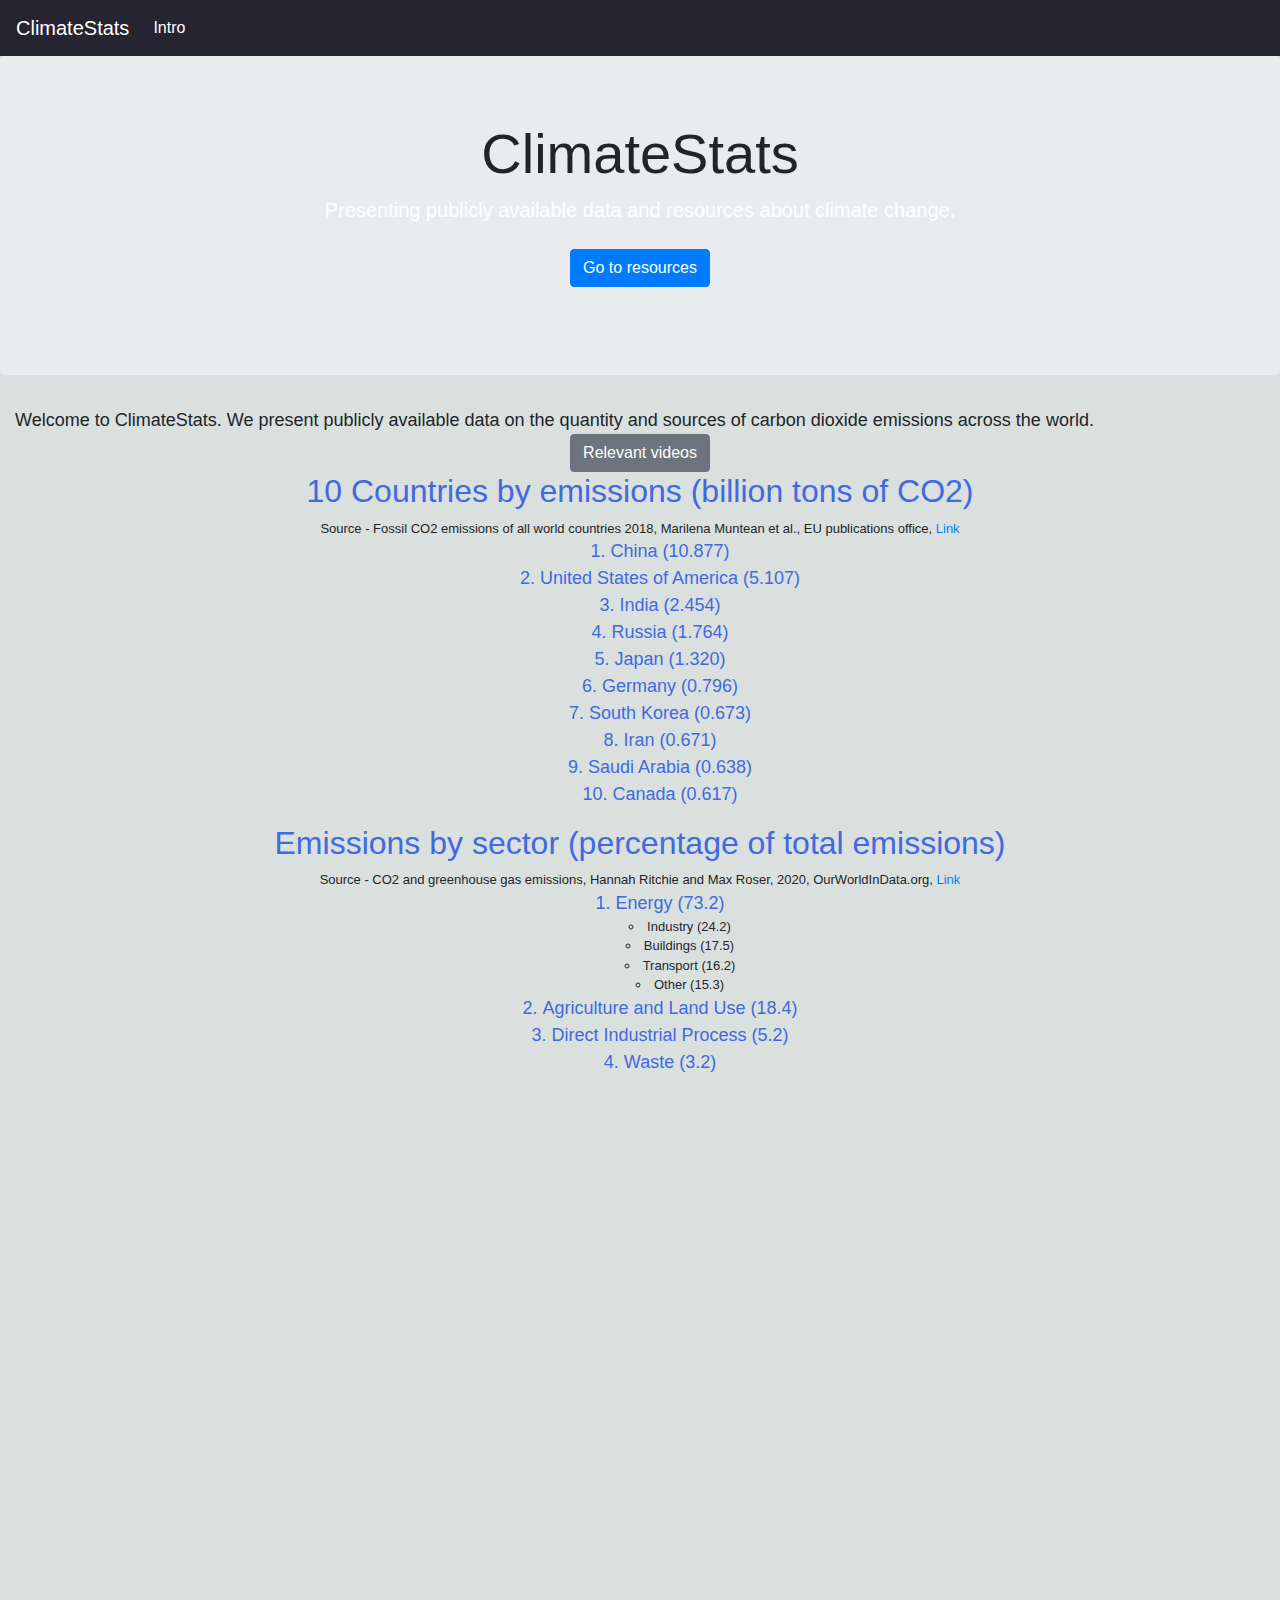
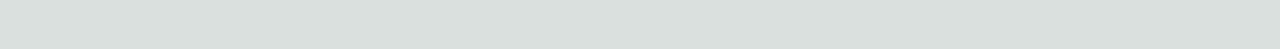
==== ClimateStats.html @ d96f75cc "Added jumbotron and changed fonts/colours" ====
<!DOCTYPE html>
<head>
    <title>ClimateStats</title>
    <meta name="viewport" content="width=device-width, initial-scale=1.0">
    <link rel="stylesheet" href="https://stackpath.bootstrapcdn.com/bootstrap/4.3.1/css/bootstrap.min.css" integrity="sha384-ggOyR0iXCbMQv3Xipma34MD+dH/1fQ784/j6cY/iJTQUOhcWr7x9JvoRxT2MZw1T" crossorigin="anonymous">
    <link rel="stylesheet" href="CSstyle.css">
</head>
<body>
    <!--Navbar implemented with help from Bootstrap documentation: https://getbootstrap.com/docs/4.0/components/navbar/-->
    <nav class="navbar navbar-expand-sm navbar-dark bg-custom">
        <a class="navbar-brand" href="#">ClimateStats</a>
        <button class="navbar-toggler" type="button" data-toggle="collapse" data-target="#navbarSupportedContent" aria-controls="navbarSupportedContent" aria-expanded="false" aria-label="Toggle navigation">
            <span class="navbar-toggler-icon"></span>
        </button>

        <div class="collapse navbar-collapse" id="navbarSupportedContent">
            <ul class="navbar-nav mr-auto">
                <li class="nav-item active">
                    <a class="nav-link" href="#">Intro <span class="sr-only">(current)</span></a>
                </li>
            </ul>
        </div>
    </nav>

    <!--https://pixabay.com/photos/iceberg-ice-greenland-frozen-cold-4498548/-->
    <section class="jumbotron text-center">
        <div class="container">
            <h1 class="display-4">ClimateStats</h1>
            <p class="lead text-white">Presenting publicly available data and resources about climate change.</p>
            <p>
                <a href="#" class="btn btn-primary my-2">Go to resources</a>
            </p>
        </div>
    </section>

    <div class="container-fluid">
        <p1>Welcome to ClimateStats. We present publicly available data on the quantity and sources of carbon dioxide emissions across the world.</p1>

        <div class="dropdown dropdown-customised">
            <button class="btn btn-secondary btn-toggle" type="button" id="videosDropdown" data-toggle="dropdown" aria-haspopup="true" aria-expanded="false">
                Relevant videos
            </button>
            <div class="dropdown-menu" aria-labelledby="videosDropdown">
                <a class="dropdown-item" href="#naturalGasVideo">Natural gas</a>
                <a class="dropdown-item" href="#">Oil</a>
                <a class="dropdown-item" href="#">Coal</a>
            </div>
        </div>

        <h2>10 Countries by emissions (billion tons of CO2)</h2>
        <div id="credit">
            <p2>Source - Fossil CO2 emissions of all world countries 2018, Marilena Muntean et al., EU publications office, </p2>
            <a href="https://publications.jrc.ec.europa.eu/repository/handle/JRC113738">Link</a>
        </div>
        <div id="listA">
            <ol>
                <li>China (10.877)</li>
                <li>United States of America (5.107)</li>
                <li>India (2.454)</li>
                <li>Russia (1.764)</li>
                <li>Japan (1.320)</li>
                <li>Germany (0.796)</li>
                <li>South Korea (0.673)</li>
                <li>Iran (0.671)</li>
                <li>Saudi Arabia (0.638)</li>
                <li>Canada (0.617)</li>
            </ol>
        </div>

        <h2>Emissions by sector (percentage of total emissions)</h2>
        <div id="credit">
            <p2>Source - CO2 and greenhouse gas emissions, Hannah Ritchie and Max Roser, 2020, OurWorldInData.org, </p2>
            <a href="https://ourworldindata.org/co2-and-other-greenhouse-gas-emissions">Link</a>
        </div>
        <div id="listA">
            <ol>
                <li>Energy (73.2)
                    <ul id="listB">
                        <li>Industry (24.2)</li>
                        <li>Buildings (17.5)</li>
                        <li>Transport (16.2)</li>
                        <li>Other (15.3)</li>
                    </ul>
                </li>
                <li>Agriculture and Land Use (18.4)</li>
                <li>Direct Industrial Process (5.2)</li>
                <li>Waste (3.2)</li>
            </ol>
        </div>
    </div>
    <div class="videoSet">
        <iframe id="naturalGasVideo" width="800" height="550" src="https://www.youtube.com/embed/-njmj0diWu8" title="YouTube video player" frameborder="0" allow="accelerometer; autoplay; clipboard-write; encrypted-media; gyroscope; picture-in-picture" allowfullscreen></iframe>
    </div>
    <!--Bootstrap javascript-->
    <script src="https://code.jquery.com/jquery-3.3.1.slim.min.js" integrity="sha384-q8i/X+965DzO0rT7abK41JStQIAqVgRVzpbzo5smXKp4YfRvH+8abtTE1Pi6jizo" crossorigin="anonymous"></script>
    <script src="https://cdnjs.cloudflare.com/ajax/libs/popper.js/1.14.7/umd/popper.min.js" integrity="sha384-UO2eT0CpHqdSJQ6hJty5KVphtPhzWj9WO1clHTMGa3JDZwrnQq4sF86dIHNDz0W1" crossorigin="anonymous"></script>
    <script src="https://stackpath.bootstrapcdn.com/bootstrap/4.3.1/js/bootstrap.min.js" integrity="sha384-JjSmVgyd0p3pXB1rRibZUAYoIIy6OrQ6VrjIEaFf/nJGzIxFDsf4x0xIM+B07jRM" crossorigin="anonymous"></script>
</body>
---- CSstyle.css ----
body {
    background-color: rgb(218, 224, 222);
    font-family: 'Verdana', sans-serif;
}

p1 {
    font-size: 18px;
}

.bg-custom {
    background-color: rgb(38, 36, 48);
    color: white;
}

.dropdown-customised {
    text-align: center;
}

.videoSet {
    text-align: center;
}

.jumbotron {
    background-image: url("https://cdn.pixabay.com/photo/2019/09/23/13/11/iceberg-4498548_960_720.jpg");
    background-size: cover;
    height: 100%;
}

#listA {
    color: royalblue;
    font-size: large;
    text-align: center;
    list-style-position: inside;
}

#listB {
    color:rgb(38, 36, 48);
    font-size: small;
    text-align: center;
    list-style-position: inside;
}

h2 {
    color: royalblue;
    text-align: center;
}

#credit {
    font-size: 13px;
    text-align: center;
}
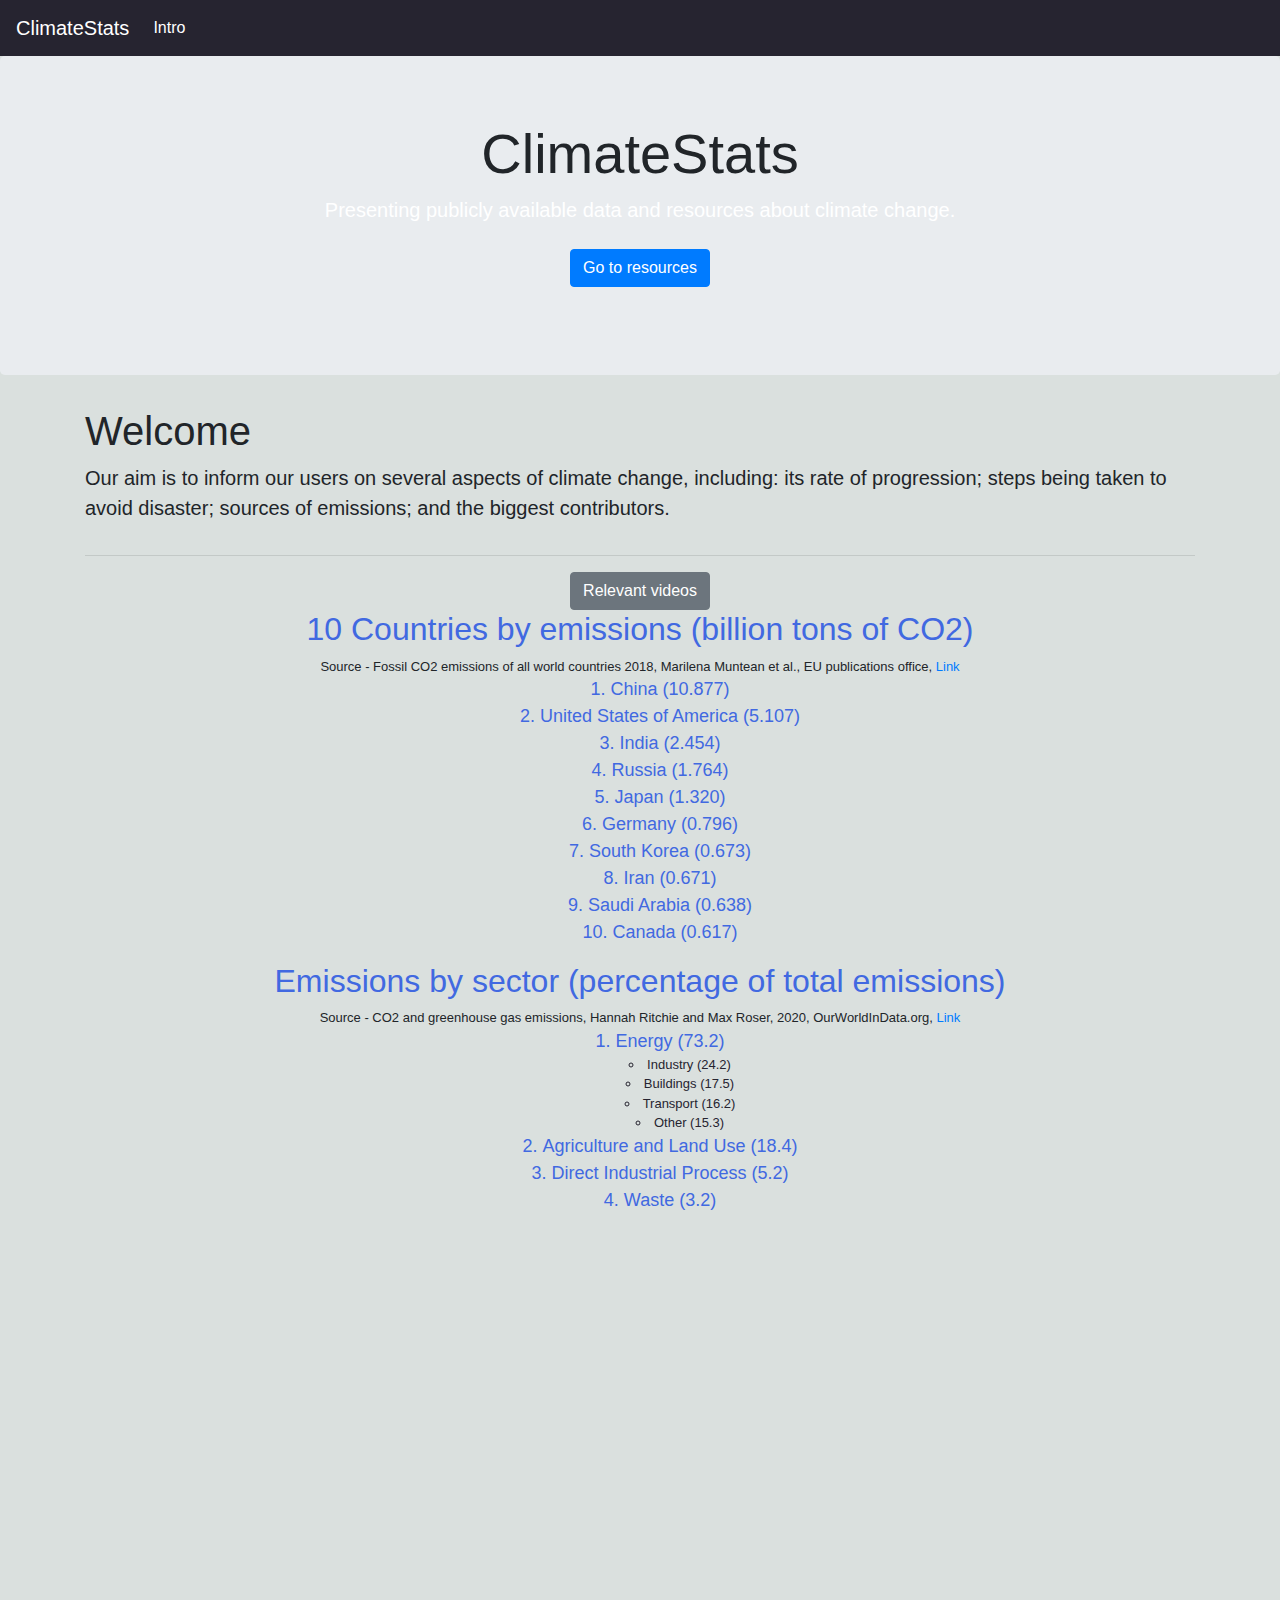
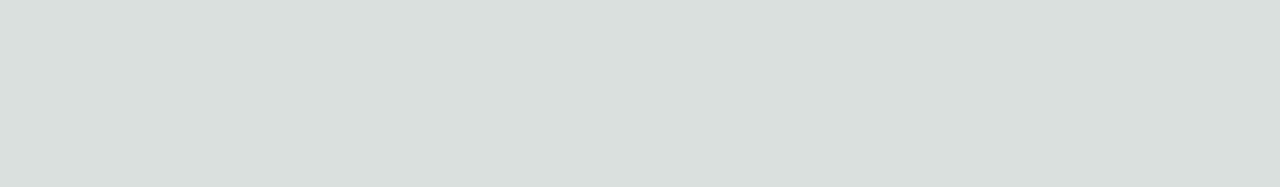
==== commit f7baeb0a: "Added welcome featurette for better organisation" ====
--- a/ClimateStats.html
+++ b/ClimateStats.html
@@ -16,7 +16,7 @@
         <div class="collapse navbar-collapse" id="navbarSupportedContent">
             <ul class="navbar-nav mr-auto">
                 <li class="nav-item active">
-                    <a class="nav-link" href="#">Intro <span class="sr-only">(current)</span></a>
+                    <a class="nav-link" href="#intro">Intro <span class="sr-only">(current)</span></a>
                 </li>
             </ul>
         </div>
@@ -33,8 +33,17 @@
         </div>
     </section>
 
-    <div class="container-fluid">
-        <p1>Welcome to ClimateStats. We present publicly available data on the quantity and sources of carbon dioxide emissions across the world.</p1>
+    <div class="container">
+        <div class="row featurette" id="intro">
+            <div class="col-lg">
+                <h1 class="featurette-heading">Welcome</h1>
+                <p class="lead">Our aim is to inform our users on several aspects of climate change, including:
+                    its rate of progression; steps being taken to avoid disaster; sources of emissions; and the biggest
+                    contributors.
+                </p>
+            </div>
+        </div>
+        <hr class="featurette-divider">
 
         <div class="dropdown dropdown-customised">
             <button class="btn btn-secondary btn-toggle" type="button" id="videosDropdown" data-toggle="dropdown" aria-haspopup="true" aria-expanded="false">
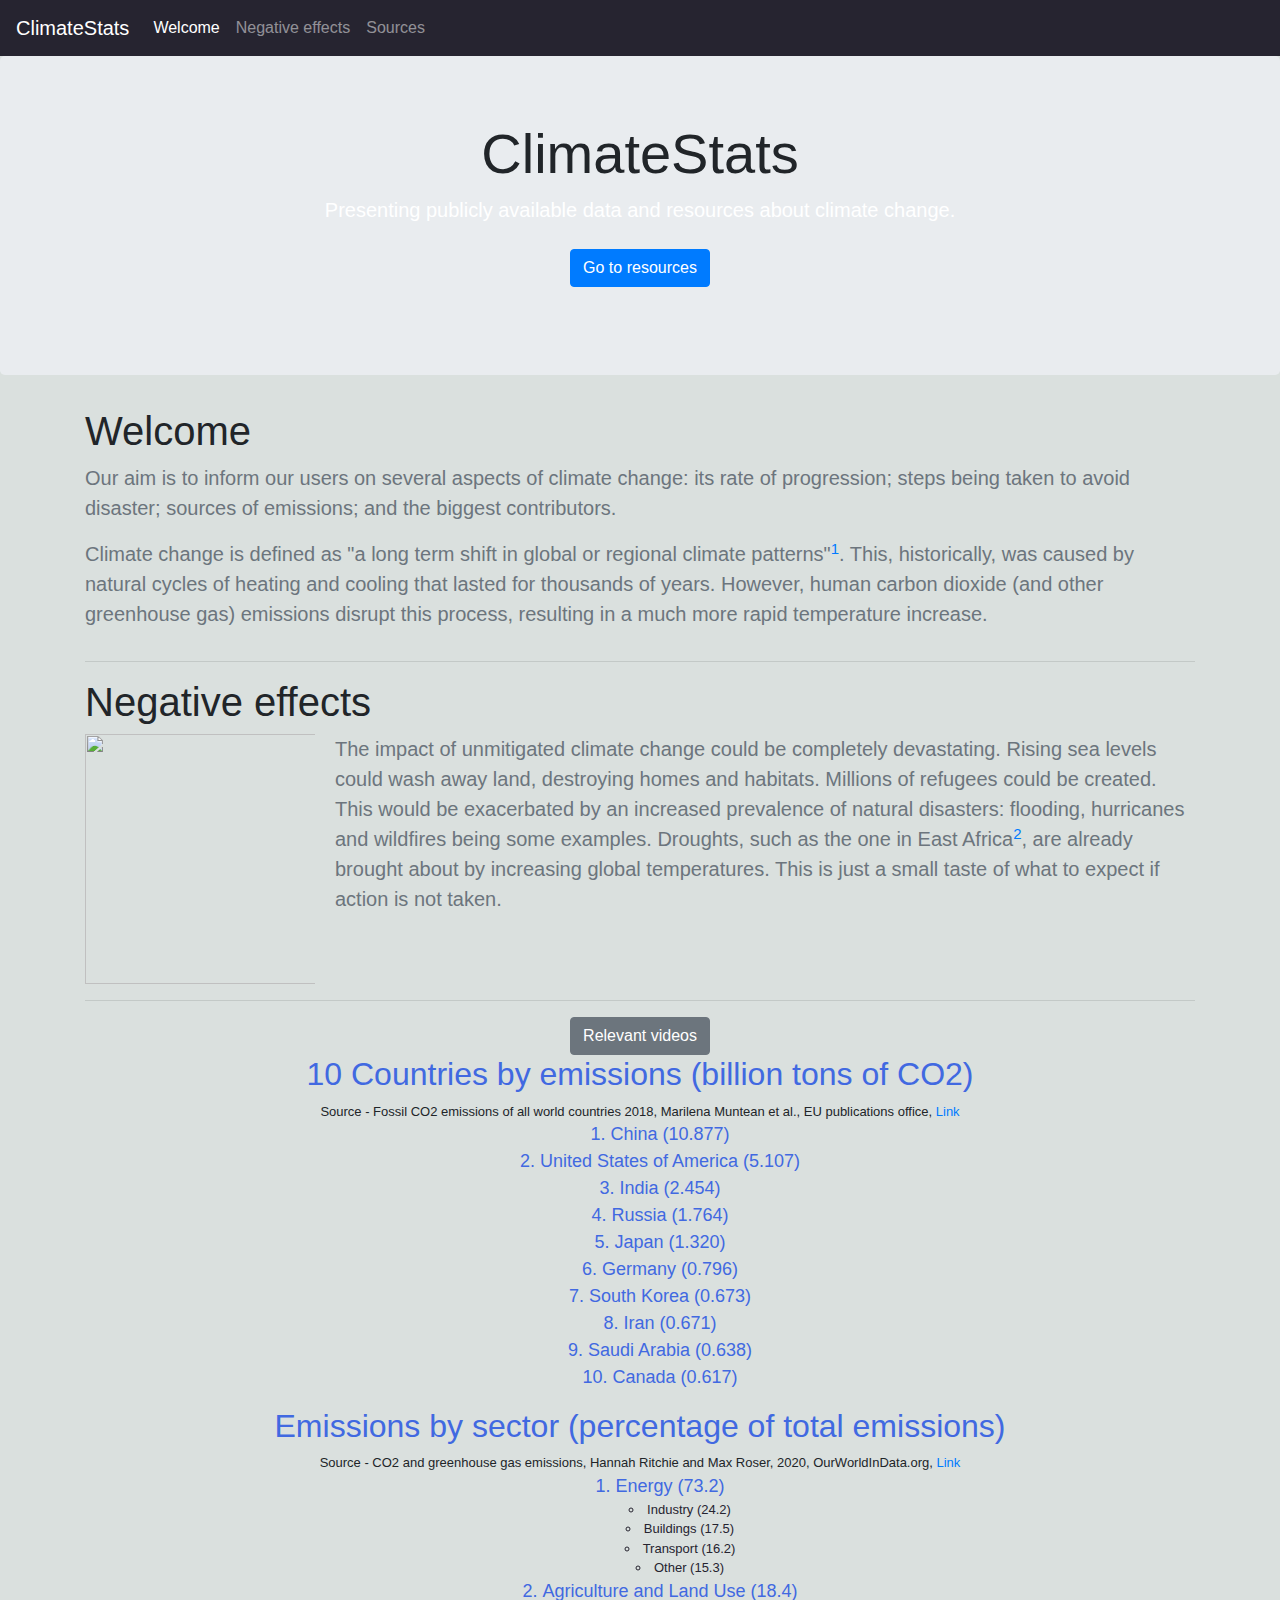
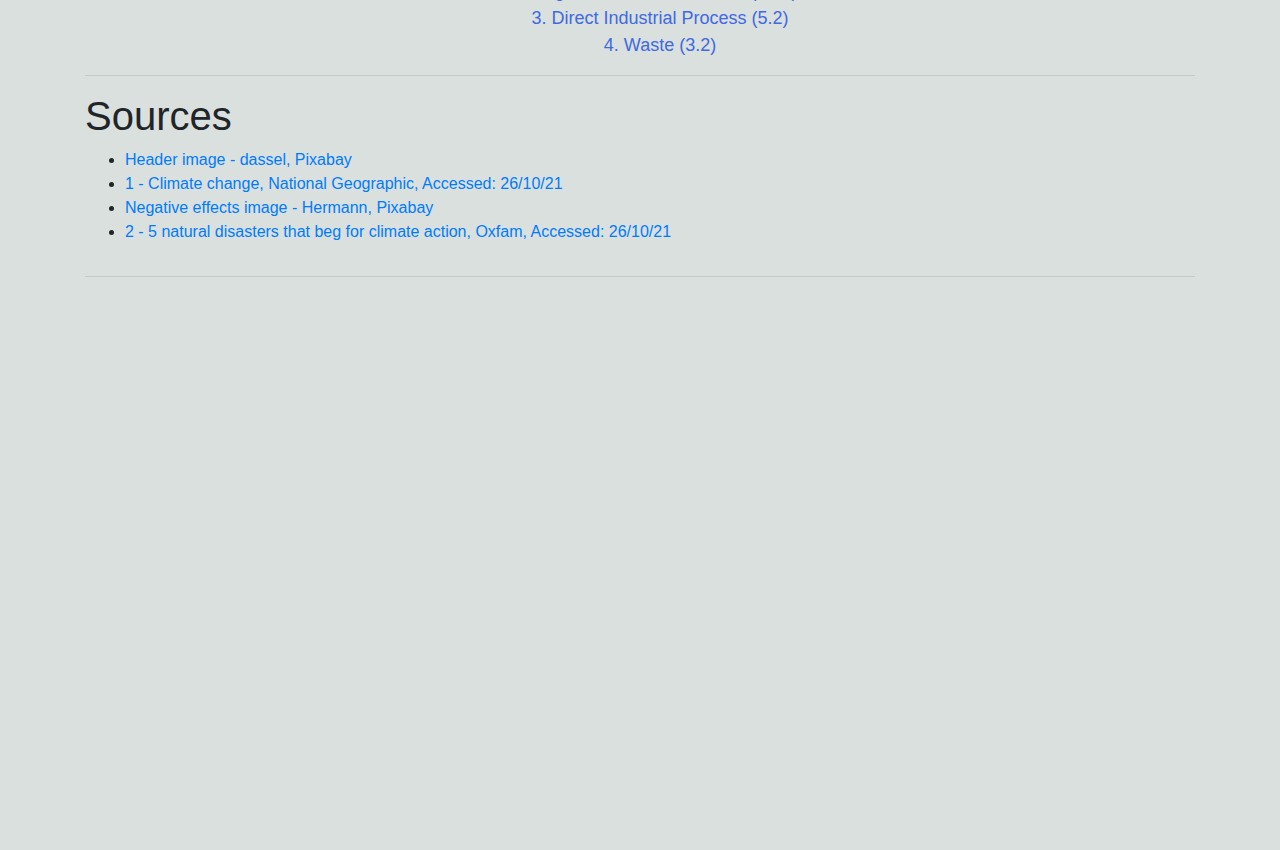
==== commit 724609b4: "Added information and sources section." ====
--- a/ClimateStats.html
+++ b/ClimateStats.html
@@ -16,7 +16,13 @@
         <div class="collapse navbar-collapse" id="navbarSupportedContent">
             <ul class="navbar-nav mr-auto">
                 <li class="nav-item active">
-                    <a class="nav-link" href="#intro">Intro <span class="sr-only">(current)</span></a>
+                    <a class="nav-link" href="#intro">Welcome <span class="sr-only">(current)</span></a>
+                </li>
+                <li class="nav-item">
+                    <a class="nav-link" href="#negativeEffects">Negative effects</a>
+                </li>
+                <li class="nav-item">
+                    <a class="nav-link" href="#sources">Sources</a>
                 </li>
             </ul>
         </div>
@@ -37,9 +43,30 @@
         <div class="row featurette" id="intro">
             <div class="col-lg">
                 <h1 class="featurette-heading">Welcome</h1>
-                <p class="lead">Our aim is to inform our users on several aspects of climate change, including:
+                <p class="lead text-muted">Our aim is to inform our users on several aspects of climate change:
                     its rate of progression; steps being taken to avoid disaster; sources of emissions; and the biggest
                     contributors.
+                </p>
+                <p class="lead text-muted">Climate change is defined as "a long term shift in global or regional climate patterns"<sup><a href="#sources">1</a></sup>.
+                    This, historically, was caused by natural cycles of heating and cooling that lasted for thousands of years. However, human
+                    carbon dioxide (and other greenhouse gas) emissions disrupt this process, resulting in a much more rapid temperature
+                    increase.
+                </p>
+            </div>
+        </div>
+        <hr class="featurette-divider">
+
+        <!--https://pixabay.com/photos/flood-sign-downfall-water-flooding-392707/-->
+        <div class="row featurette" id="negativeEffects">
+            <div class="col-lg">
+                <h1 class="featurette-heading">Negative effects</h1>
+                <img src="https://cdn.pixabay.com/photo/2014/07/13/18/51/high-water-392707_960_720.jpg" class="imgWrap">
+                <p class="lead text-muted">The impact of unmitigated climate change could be completely devastating.
+                    Rising sea levels could wash away land, destroying homes and habitats. Millions of refugees could
+                    be created. This would be exacerbated by an increased prevalence of natural disasters: flooding,
+                    hurricanes and wildfires being some examples. Droughts, such as the one in East Africa<sup><a href="#sources">2</a></sup>,
+                    are already brought about by increasing global temperatures. This is just a small taste of what to expect
+                    if action is not taken.
                 </p>
             </div>
         </div>
@@ -96,6 +123,20 @@
                 <li>Waste (3.2)</li>
             </ol>
         </div>
+
+        <hr class="featurette-divider">
+        <div class="row featurette" id="sources">
+            <div class="col-lg">
+                <h1 class="featurette-heading">Sources</h1>
+                <ul>
+                    <li><a href="https://pixabay.com/photos/iceberg-ice-greenland-frozen-cold-4498548/">Header image - dassel, Pixabay</a></li>
+                    <li><a href="https://www.nationalgeographic.org/encyclopedia/climate-change/">1 - Climate change, National Geographic, Accessed: 26/10/21</a></li>
+                    <li><a href="https://pixabay.com/photos/flood-sign-downfall-water-flooding-392707/">Negative effects image - Hermann, Pixabay</a></li>
+                    <li><a href="https://www.oxfam.org/en/5-natural-disasters-beg-climate-action">2 - 5 natural disasters that beg for climate action, Oxfam, Accessed: 26/10/21</a></li>
+                </ul>
+            </div>
+        </div>
+        <hr class="featurette-divider">
     </div>
     <div class="videoSet">
         <iframe id="naturalGasVideo" width="800" height="550" src="https://www.youtube.com/embed/-njmj0diWu8" title="YouTube video player" frameborder="0" allow="accelerometer; autoplay; clipboard-write; encrypted-media; gyroscope; picture-in-picture" allowfullscreen></iframe>
--- a/CSstyle.css
+++ b/CSstyle.css
@@ -48,4 +48,11 @@
 #credit {
     font-size: 13px;
     text-align: center;
+}
+
+.imgWrap {
+    float: left;
+    height: 250px;
+    width: 250px;
+    padding-right: 20px;
 }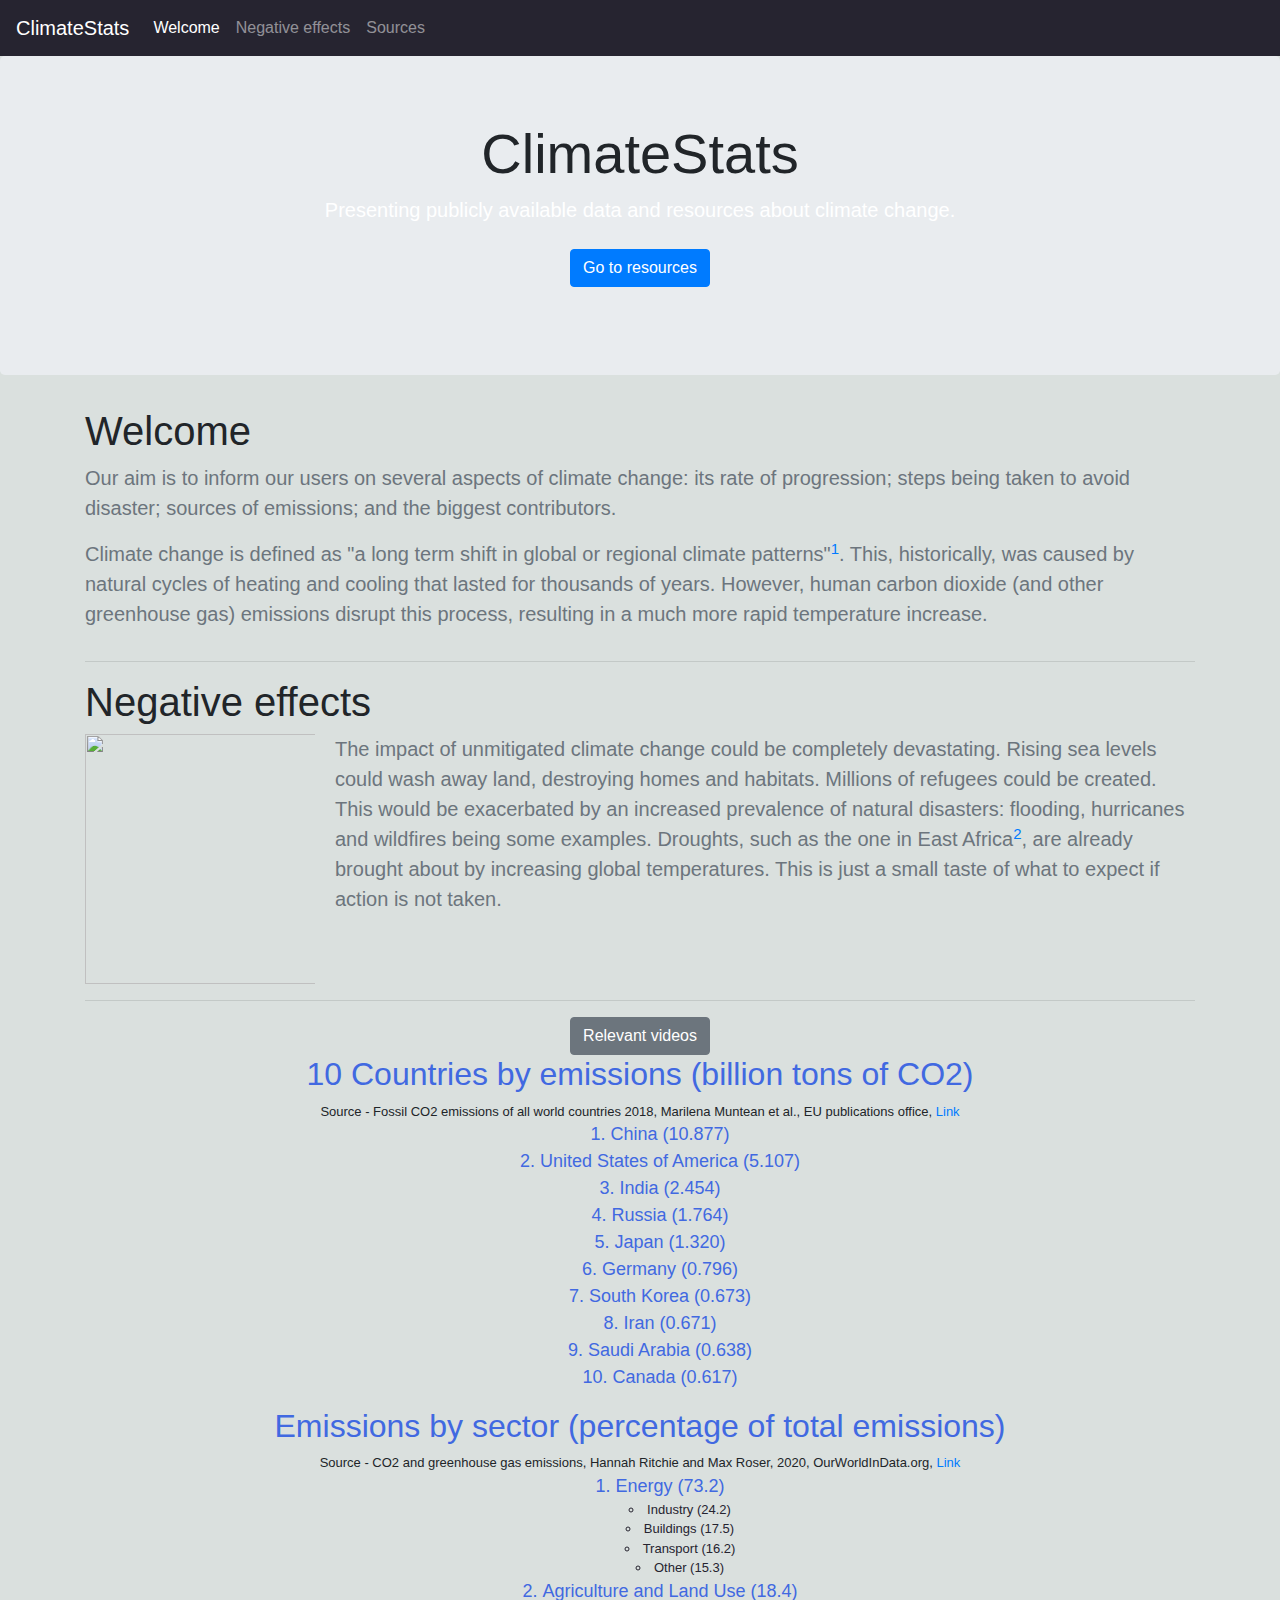
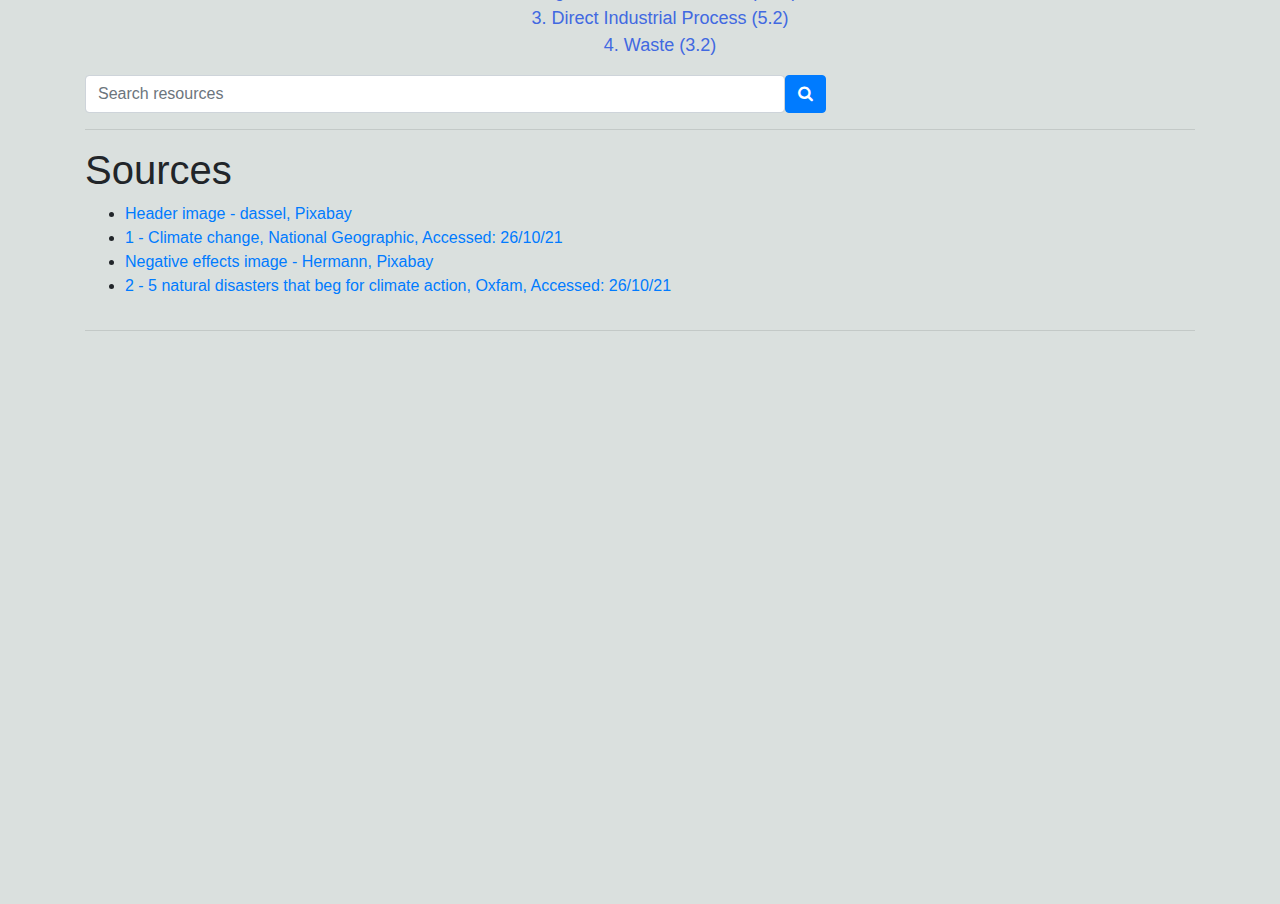
==== commit 08234220: "Adding search bar (no functionality yet)" ====
--- a/ClimateStats.html
+++ b/ClimateStats.html
@@ -2,7 +2,11 @@
 <head>
     <title>ClimateStats</title>
     <meta name="viewport" content="width=device-width, initial-scale=1.0">
+    <!--Icons-->
+    <link rel="stylesheet" href="https://cdnjs.cloudflare.com/ajax/libs/font-awesome/4.7.0/css/font-awesome.min.css">
+    <!--Bootstrap-->
     <link rel="stylesheet" href="https://stackpath.bootstrapcdn.com/bootstrap/4.3.1/css/bootstrap.min.css" integrity="sha384-ggOyR0iXCbMQv3Xipma34MD+dH/1fQ784/j6cY/iJTQUOhcWr7x9JvoRxT2MZw1T" crossorigin="anonymous">
+    <!--My CSS-->
     <link rel="stylesheet" href="CSstyle.css">
 </head>
 <body>
@@ -124,6 +128,15 @@
             </ol>
         </div>
 
+        <div class="input-group">
+            <div class="form-outline">
+                <input type="search" id="resourceSearch" class="form-control" placeholder="Search resources">
+            </div>
+            <button id="resourceSearchButton" type="button" class="btn btn-primary">
+                <i class="fa fa-search"></i>
+            </button>
+        </div>
+
         <hr class="featurette-divider">
         <div class="row featurette" id="sources">
             <div class="col-lg">
@@ -142,6 +155,7 @@
         <iframe id="naturalGasVideo" width="800" height="550" src="https://www.youtube.com/embed/-njmj0diWu8" title="YouTube video player" frameborder="0" allow="accelerometer; autoplay; clipboard-write; encrypted-media; gyroscope; picture-in-picture" allowfullscreen></iframe>
     </div>
     <!--Bootstrap javascript-->
+    <script src="searchResources.js"></script>
     <script src="https://code.jquery.com/jquery-3.3.1.slim.min.js" integrity="sha384-q8i/X+965DzO0rT7abK41JStQIAqVgRVzpbzo5smXKp4YfRvH+8abtTE1Pi6jizo" crossorigin="anonymous"></script>
     <script src="https://cdnjs.cloudflare.com/ajax/libs/popper.js/1.14.7/umd/popper.min.js" integrity="sha384-UO2eT0CpHqdSJQ6hJty5KVphtPhzWj9WO1clHTMGa3JDZwrnQq4sF86dIHNDz0W1" crossorigin="anonymous"></script>
     <script src="https://stackpath.bootstrapcdn.com/bootstrap/4.3.1/js/bootstrap.min.js" integrity="sha384-JjSmVgyd0p3pXB1rRibZUAYoIIy6OrQ6VrjIEaFf/nJGzIxFDsf4x0xIM+B07jRM" crossorigin="anonymous"></script>
--- a/CSstyle.css
+++ b/CSstyle.css
@@ -55,4 +55,8 @@
     height: 250px;
     width: 250px;
     padding-right: 20px;
+}
+
+.form-outline {
+    width: 700px;
 }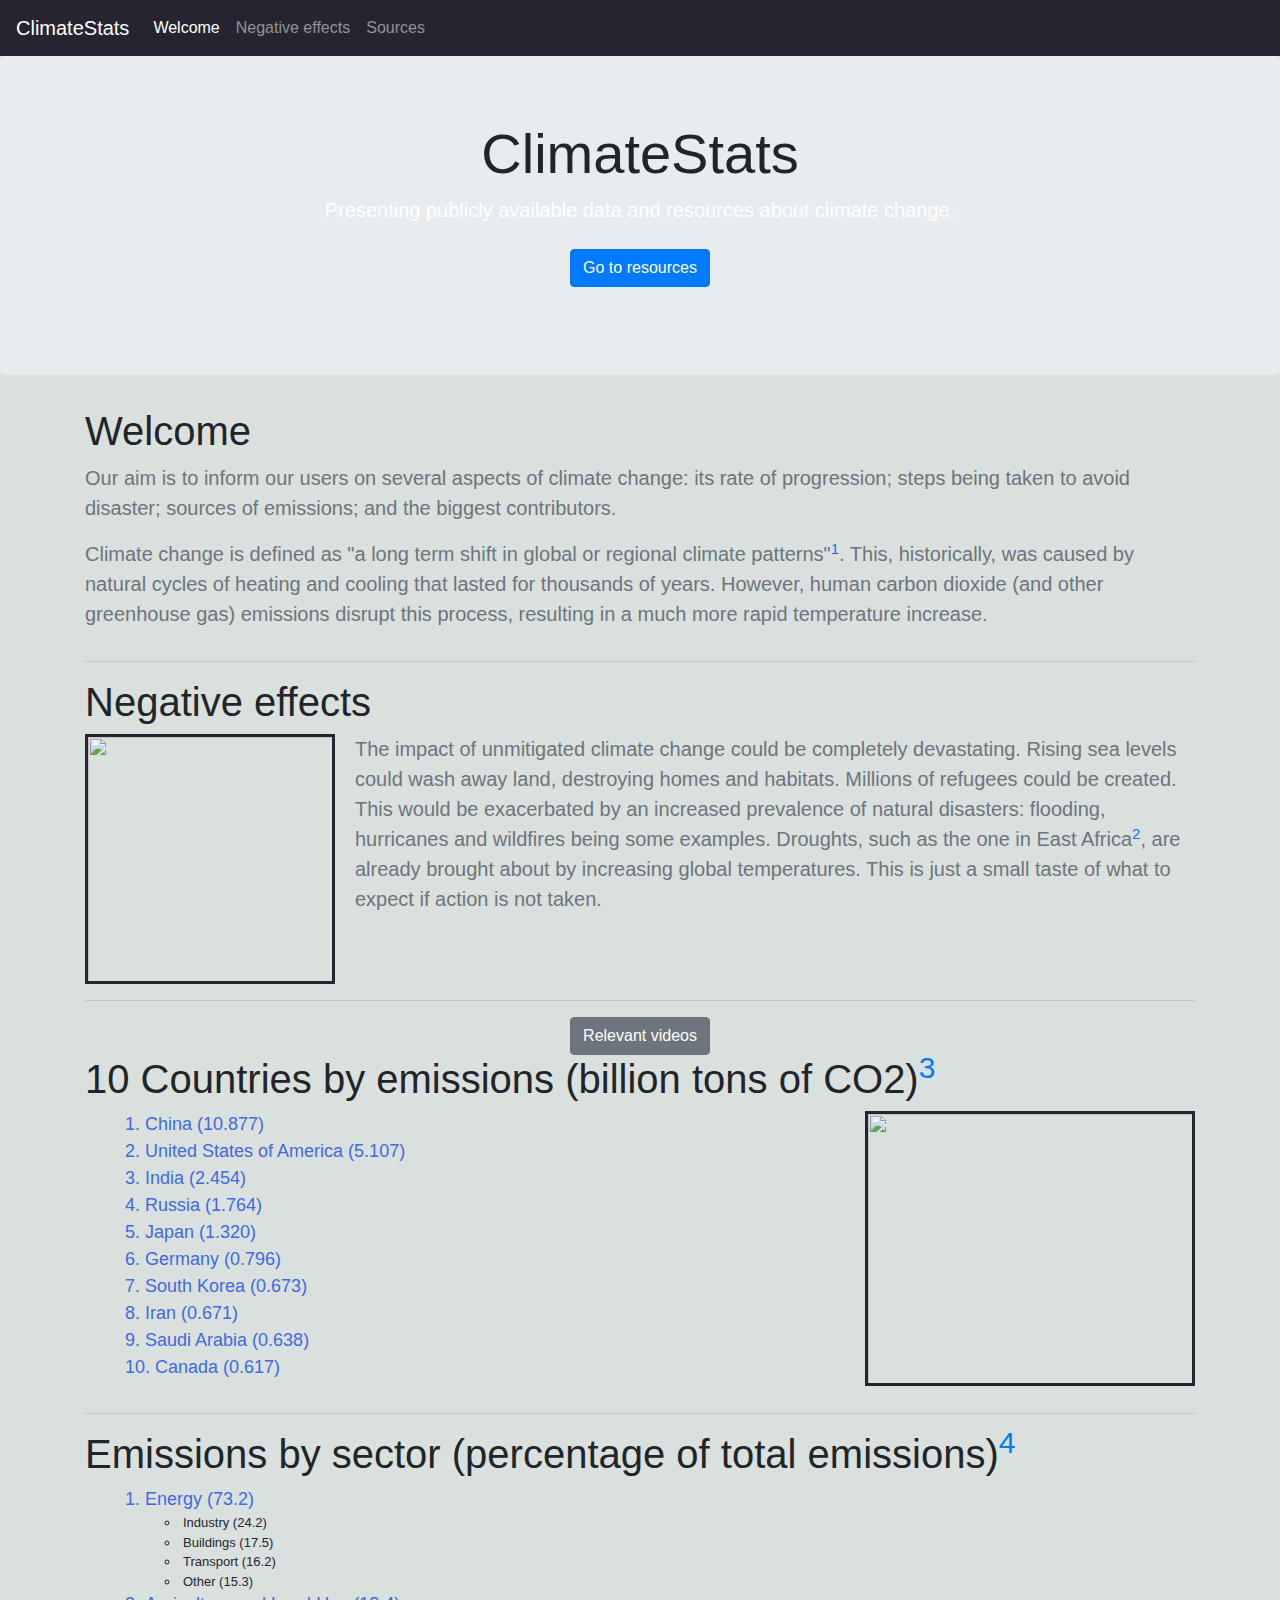
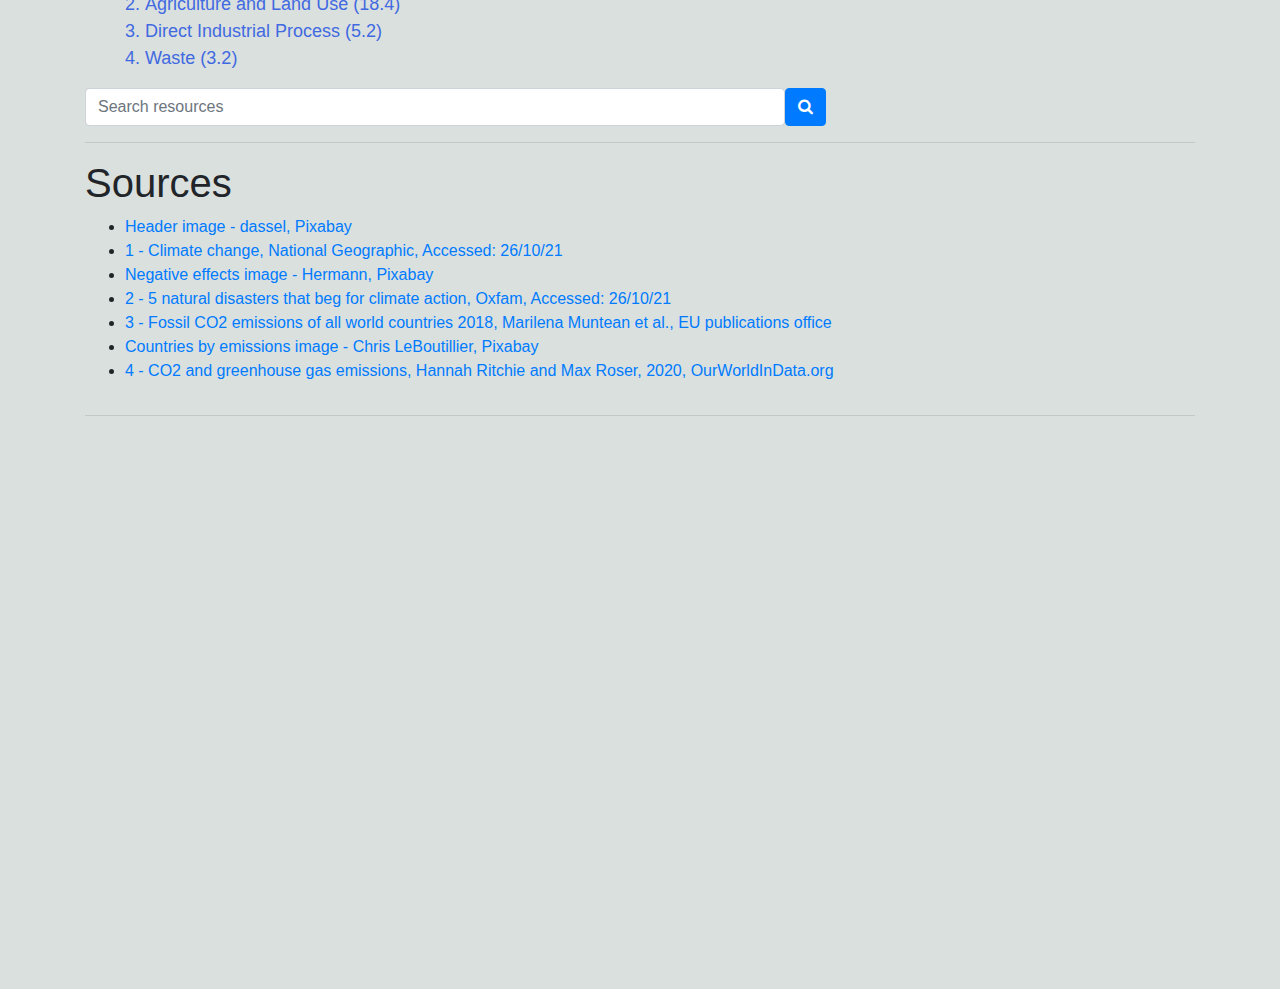
==== commit cbca317d: "Converted all sections to featurette." ====
--- a/ClimateStats.html
+++ b/ClimateStats.html
@@ -64,7 +64,7 @@
         <div class="row featurette" id="negativeEffects">
             <div class="col-lg">
                 <h1 class="featurette-heading">Negative effects</h1>
-                <img src="https://cdn.pixabay.com/photo/2014/07/13/18/51/high-water-392707_960_720.jpg" class="imgWrap">
+                <a href="#sources"><img src="https://cdn.pixabay.com/photo/2014/07/13/18/51/high-water-392707_960_720.jpg" class="imgWrap"></a>
                 <p class="lead text-muted">The impact of unmitigated climate change could be completely devastating.
                     Rising sea levels could wash away land, destroying homes and habitats. Millions of refugees could
                     be created. This would be exacerbated by an increased prevalence of natural disasters: flooding,
@@ -87,45 +87,47 @@
             </div>
         </div>
 
-        <h2>10 Countries by emissions (billion tons of CO2)</h2>
-        <div id="credit">
-            <p2>Source - Fossil CO2 emissions of all world countries 2018, Marilena Muntean et al., EU publications office, </p2>
-            <a href="https://publications.jrc.ec.europa.eu/repository/handle/JRC113738">Link</a>
+        <div class="row featurette">
+            <div class="col-lg">
+                <h1 class="featurette-heading">10 Countries by emissions (billion tons of CO2)<sup><a href="#sources">3</a></sup></h2>
+                <a href="#sources"><img src="https://cdn.pixabay.com/photo/2017/06/04/04/16/warming-2370285_960_720.jpg" class="imgWrapRight"></a>
+                <div id="listA">
+                    <ol>
+                        <li>China (10.877)</li>
+                        <li>United States of America (5.107)</li>
+                        <li>India (2.454)</li>
+                        <li>Russia (1.764)</li>
+                        <li>Japan (1.320)</li>
+                        <li>Germany (0.796)</li>
+                        <li>South Korea (0.673)</li>
+                        <li>Iran (0.671)</li>
+                        <li>Saudi Arabia (0.638)</li>
+                        <li>Canada (0.617)</li>
+                    </ol>
+                </div>
+            </div>
         </div>
-        <div id="listA">
-            <ol>
-                <li>China (10.877)</li>
-                <li>United States of America (5.107)</li>
-                <li>India (2.454)</li>
-                <li>Russia (1.764)</li>
-                <li>Japan (1.320)</li>
-                <li>Germany (0.796)</li>
-                <li>South Korea (0.673)</li>
-                <li>Iran (0.671)</li>
-                <li>Saudi Arabia (0.638)</li>
-                <li>Canada (0.617)</li>
-            </ol>
-        </div>
+        <hr class="featurette-divider">
 
-        <h2>Emissions by sector (percentage of total emissions)</h2>
-        <div id="credit">
-            <p2>Source - CO2 and greenhouse gas emissions, Hannah Ritchie and Max Roser, 2020, OurWorldInData.org, </p2>
-            <a href="https://ourworldindata.org/co2-and-other-greenhouse-gas-emissions">Link</a>
-        </div>
-        <div id="listA">
-            <ol>
-                <li>Energy (73.2)
-                    <ul id="listB">
-                        <li>Industry (24.2)</li>
-                        <li>Buildings (17.5)</li>
-                        <li>Transport (16.2)</li>
-                        <li>Other (15.3)</li>
-                    </ul>
-                </li>
-                <li>Agriculture and Land Use (18.4)</li>
-                <li>Direct Industrial Process (5.2)</li>
-                <li>Waste (3.2)</li>
-            </ol>
+        <div class="row featurette">
+            <div class="col-lg">
+                <h1 class="featurette-heading">Emissions by sector (percentage of total emissions)<sup><a href="#sources">4</a></sup></h2>
+                <div id="listA">
+                    <ol>
+                        <li>Energy (73.2)
+                            <ul id="listB">
+                                <li>Industry (24.2)</li>
+                                <li>Buildings (17.5)</li>
+                                <li>Transport (16.2)</li>
+                                <li>Other (15.3)</li>
+                            </ul>
+                        </li>
+                        <li>Agriculture and Land Use (18.4)</li>
+                        <li>Direct Industrial Process (5.2)</li>
+                        <li>Waste (3.2)</li>
+                    </ol>
+                </div>
+            </div>
         </div>
 
         <div class="input-group">
@@ -146,6 +148,9 @@
                     <li><a href="https://www.nationalgeographic.org/encyclopedia/climate-change/">1 - Climate change, National Geographic, Accessed: 26/10/21</a></li>
                     <li><a href="https://pixabay.com/photos/flood-sign-downfall-water-flooding-392707/">Negative effects image - Hermann, Pixabay</a></li>
                     <li><a href="https://www.oxfam.org/en/5-natural-disasters-beg-climate-action">2 - 5 natural disasters that beg for climate action, Oxfam, Accessed: 26/10/21</a></li>
+                    <li><a href="https://publications.jrc.ec.europa.eu/repository/handle/JRC113738">3 - Fossil CO2 emissions of all world countries 2018, Marilena Muntean et al., EU publications office</a></li>
+                    <li><a href="https://pixabay.com/photos/warming-global-environment-nature-2370285/">Countries by emissions image - Chris LeBoutillier, Pixabay</a></li>
+                    <li><a href="https://ourworldindata.org/co2-and-other-greenhouse-gas-emissions">4 - CO2 and greenhouse gas emissions, Hannah Ritchie and Max Roser, 2020, OurWorldInData.org</a></li>
                 </ul>
             </div>
         </div>
--- a/CSstyle.css
+++ b/CSstyle.css
@@ -29,32 +29,28 @@
 #listA {
     color: royalblue;
     font-size: large;
-    text-align: center;
     list-style-position: inside;
 }
 
 #listB {
     color:rgb(38, 36, 48);
     font-size: small;
-    text-align: center;
     list-style-position: inside;
-}
-
-h2 {
-    color: royalblue;
-    text-align: center;
-}
-
-#credit {
-    font-size: 13px;
-    text-align: center;
 }
 
 .imgWrap {
     float: left;
     height: 250px;
     width: 250px;
-    padding-right: 20px;
+    margin-right: 20px;
+    border: 3px solid rgb(38, 36, 48);
+}
+
+.imgWrapRight {
+    float: right;
+    height: 275px;
+    width: 330px;
+    border: 3px solid rgb(38, 36, 48);
 }
 
 .form-outline {
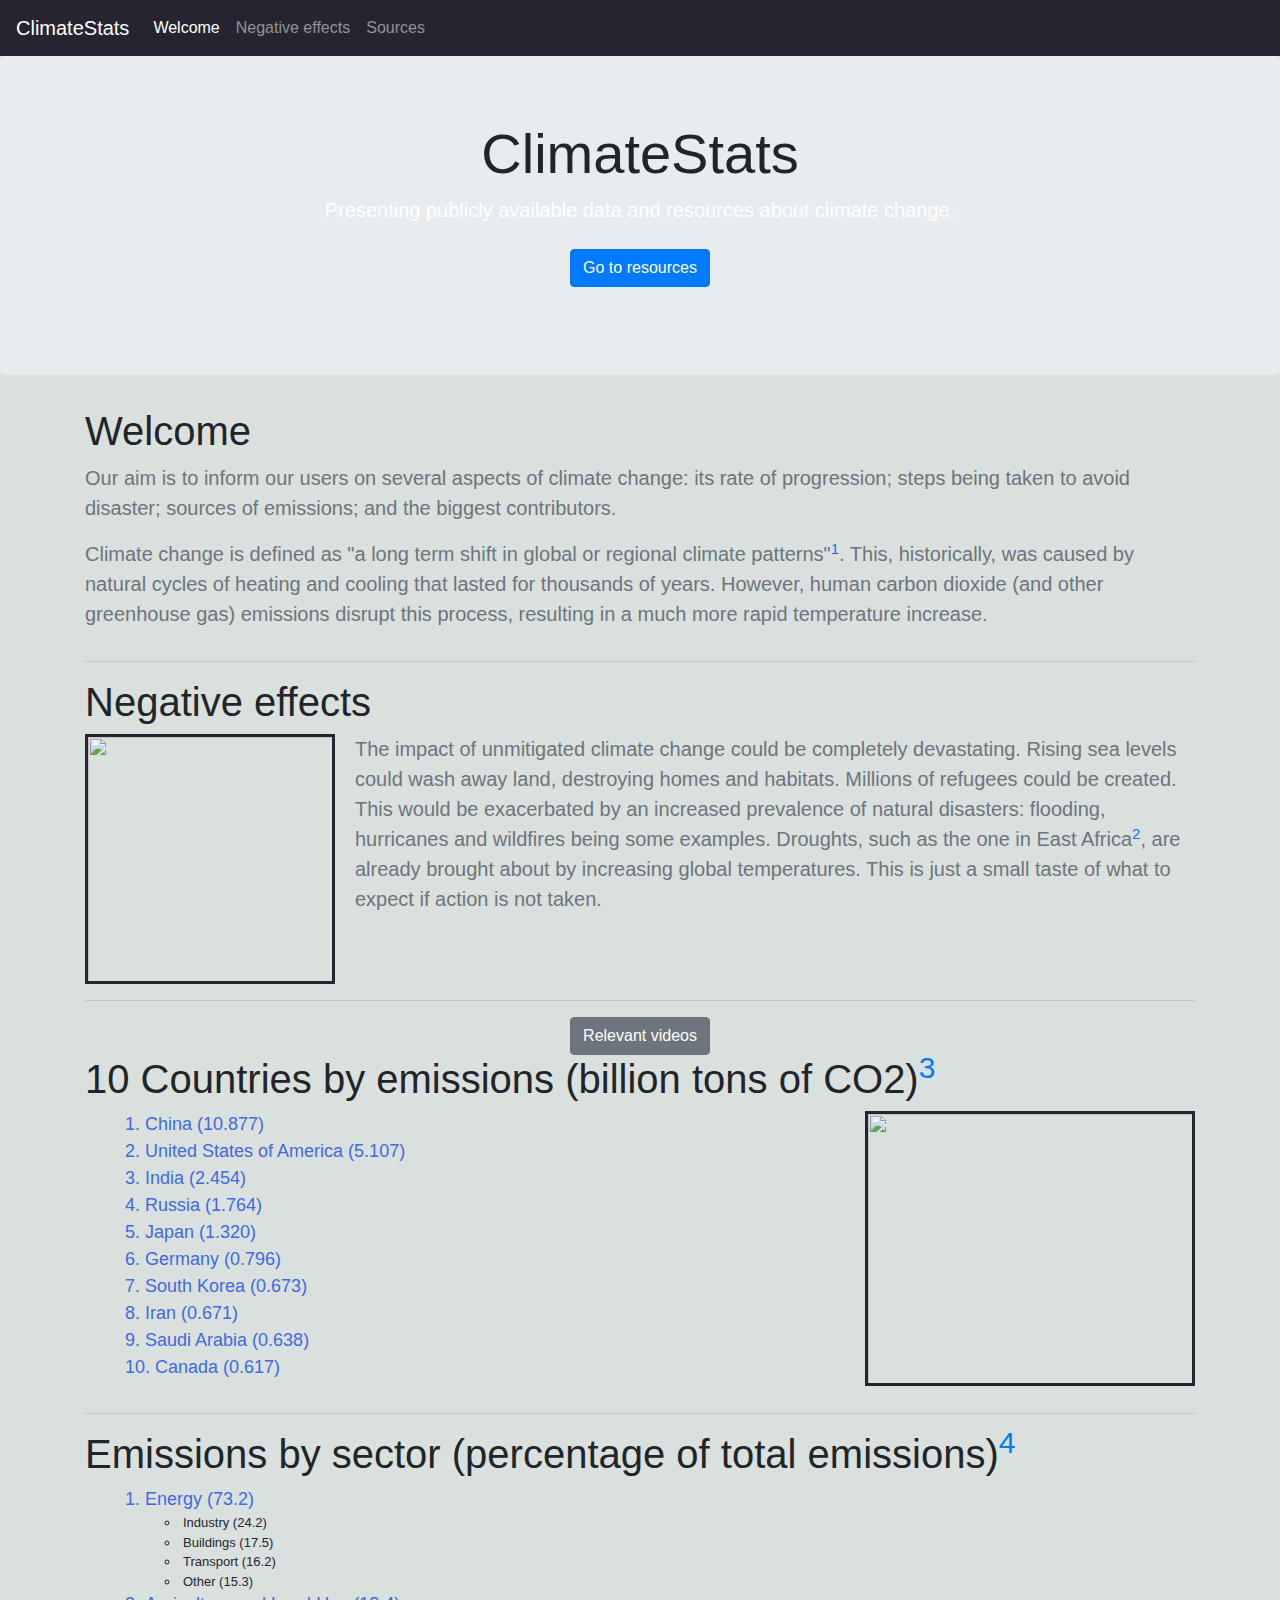
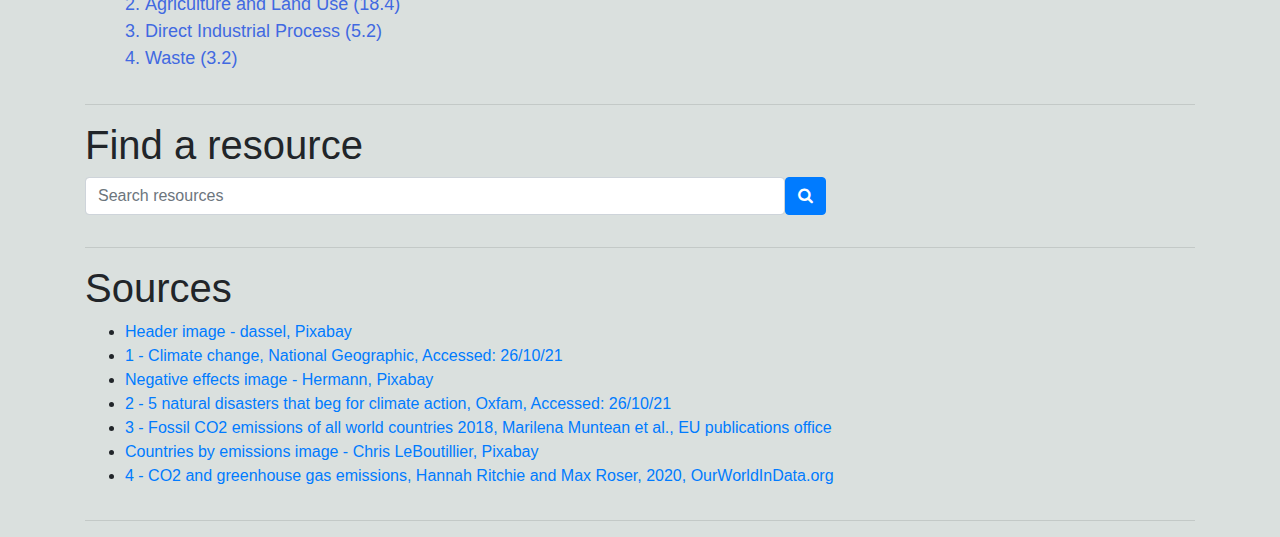
==== commit 0022522e: "Added functionality to search bar." ====
--- a/ClimateStats.html
+++ b/ClimateStats.html
@@ -129,14 +129,21 @@
                 </div>
             </div>
         </div>
+        <hr class="featurette-divider">
 
-        <div class="input-group">
-            <div class="form-outline">
-                <input type="search" id="resourceSearch" class="form-control" placeholder="Search resources">
+        <div class="row featurette">
+            <div class="col-lg">
+                <h1 class="featurette-heading">Find a resource</h1>
+                <div class="input-group">
+                    <div class="form-outline">
+                        <input type="search" id="resourceSearch" class="form-control" placeholder="Search resources">
+                    </div>
+                    <button id="resourceSearchButton" type="button" class="btn btn-primary">
+                        <i class="fa fa-search"></i>
+                    </button>
+                </div>
+                <p id="result"></p>
             </div>
-            <button id="resourceSearchButton" type="button" class="btn btn-primary">
-                <i class="fa fa-search"></i>
-            </button>
         </div>
 
         <hr class="featurette-divider">
@@ -156,11 +163,13 @@
         </div>
         <hr class="featurette-divider">
     </div>
+    <!---
     <div class="videoSet">
         <iframe id="naturalGasVideo" width="800" height="550" src="https://www.youtube.com/embed/-njmj0diWu8" title="YouTube video player" frameborder="0" allow="accelerometer; autoplay; clipboard-write; encrypted-media; gyroscope; picture-in-picture" allowfullscreen></iframe>
-    </div>
+    </div> -->
+    
+    <script src="searchResources.js"></script>
     <!--Bootstrap javascript-->
-    <script src="searchResources.js"></script>
     <script src="https://code.jquery.com/jquery-3.3.1.slim.min.js" integrity="sha384-q8i/X+965DzO0rT7abK41JStQIAqVgRVzpbzo5smXKp4YfRvH+8abtTE1Pi6jizo" crossorigin="anonymous"></script>
     <script src="https://cdnjs.cloudflare.com/ajax/libs/popper.js/1.14.7/umd/popper.min.js" integrity="sha384-UO2eT0CpHqdSJQ6hJty5KVphtPhzWj9WO1clHTMGa3JDZwrnQq4sF86dIHNDz0W1" crossorigin="anonymous"></script>
     <script src="https://stackpath.bootstrapcdn.com/bootstrap/4.3.1/js/bootstrap.min.js" integrity="sha384-JjSmVgyd0p3pXB1rRibZUAYoIIy6OrQ6VrjIEaFf/nJGzIxFDsf4x0xIM+B07jRM" crossorigin="anonymous"></script>
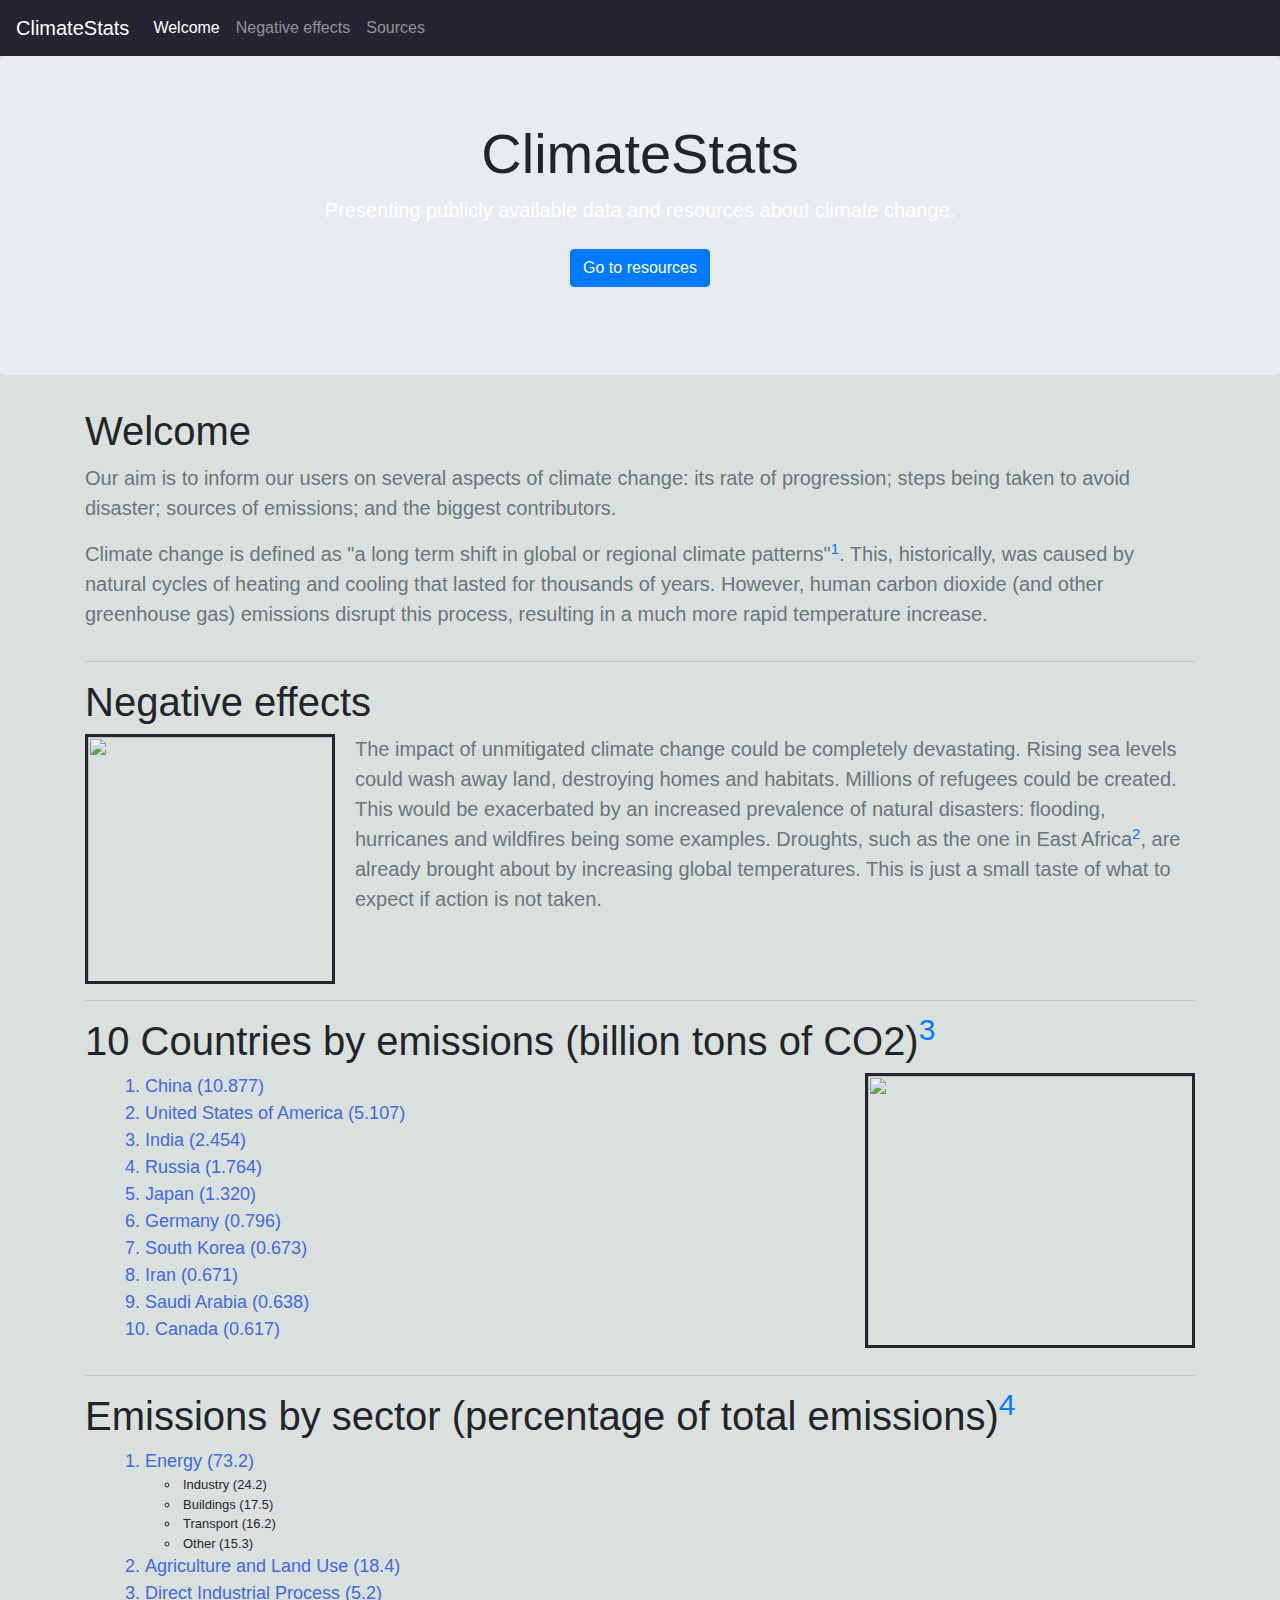
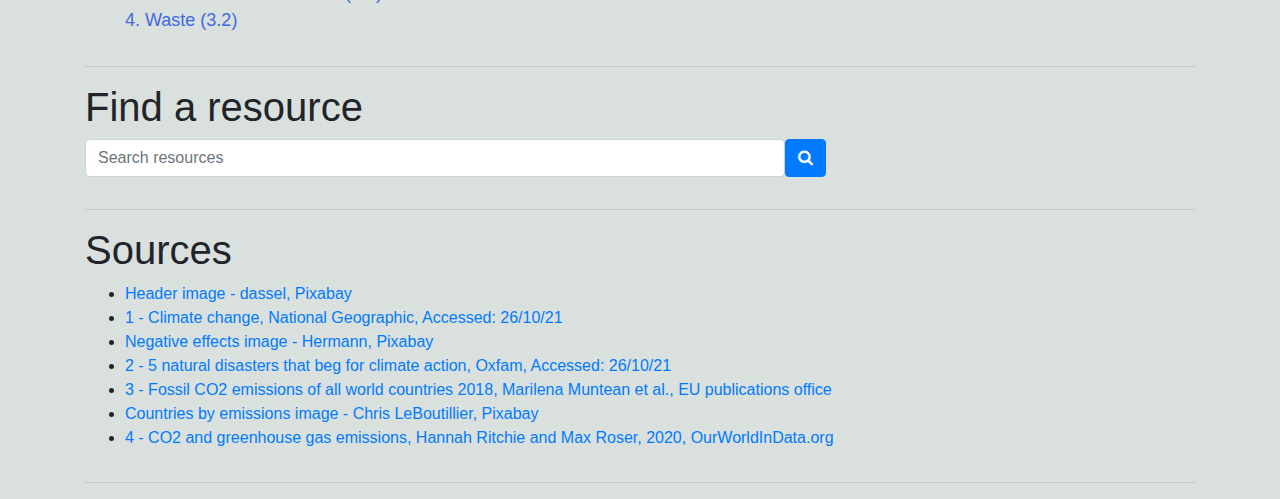
==== commit dadde6fe: "Cleaning up page and adding resources." ====
--- a/ClimateStats.html
+++ b/ClimateStats.html
@@ -38,7 +38,7 @@
             <h1 class="display-4">ClimateStats</h1>
             <p class="lead text-white">Presenting publicly available data and resources about climate change.</p>
             <p>
-                <a href="#" class="btn btn-primary my-2">Go to resources</a>
+                <a href="#findResource" class="btn btn-primary my-2">Go to resources</a>
             </p>
         </div>
     </section>
@@ -75,17 +75,6 @@
             </div>
         </div>
         <hr class="featurette-divider">
-
-        <div class="dropdown dropdown-customised">
-            <button class="btn btn-secondary btn-toggle" type="button" id="videosDropdown" data-toggle="dropdown" aria-haspopup="true" aria-expanded="false">
-                Relevant videos
-            </button>
-            <div class="dropdown-menu" aria-labelledby="videosDropdown">
-                <a class="dropdown-item" href="#naturalGasVideo">Natural gas</a>
-                <a class="dropdown-item" href="#">Oil</a>
-                <a class="dropdown-item" href="#">Coal</a>
-            </div>
-        </div>
 
         <div class="row featurette">
             <div class="col-lg">
@@ -133,7 +122,7 @@
 
         <div class="row featurette">
             <div class="col-lg">
-                <h1 class="featurette-heading">Find a resource</h1>
+                <h1 class="featurette-heading" id="findResource">Find a resource</h1>
                 <div class="input-group">
                     <div class="form-outline">
                         <input type="search" id="resourceSearch" class="form-control" placeholder="Search resources">
@@ -166,8 +155,19 @@
     <!---
     <div class="videoSet">
         <iframe id="naturalGasVideo" width="800" height="550" src="https://www.youtube.com/embed/-njmj0diWu8" title="YouTube video player" frameborder="0" allow="accelerometer; autoplay; clipboard-write; encrypted-media; gyroscope; picture-in-picture" allowfullscreen></iframe>
-    </div> -->
-    
+    </div> 
+    <div class="dropdown dropdown-customised">
+            <button class="btn btn-secondary btn-toggle" type="button" id="videosDropdown" data-toggle="dropdown" aria-haspopup="true" aria-expanded="false">
+                Relevant videos
+            </button>
+            <div class="dropdown-menu" aria-labelledby="videosDropdown">
+                <a class="dropdown-item" href="#naturalGasVideo">Natural gas</a>
+                <a class="dropdown-item" href="#">Oil</a>
+                <a class="dropdown-item" href="#">Coal</a>
+            </div>
+        </div>
+    -->
+
     <script src="searchResources.js"></script>
     <!--Bootstrap javascript-->
     <script src="https://code.jquery.com/jquery-3.3.1.slim.min.js" integrity="sha384-q8i/X+965DzO0rT7abK41JStQIAqVgRVzpbzo5smXKp4YfRvH+8abtTE1Pi6jizo" crossorigin="anonymous"></script>
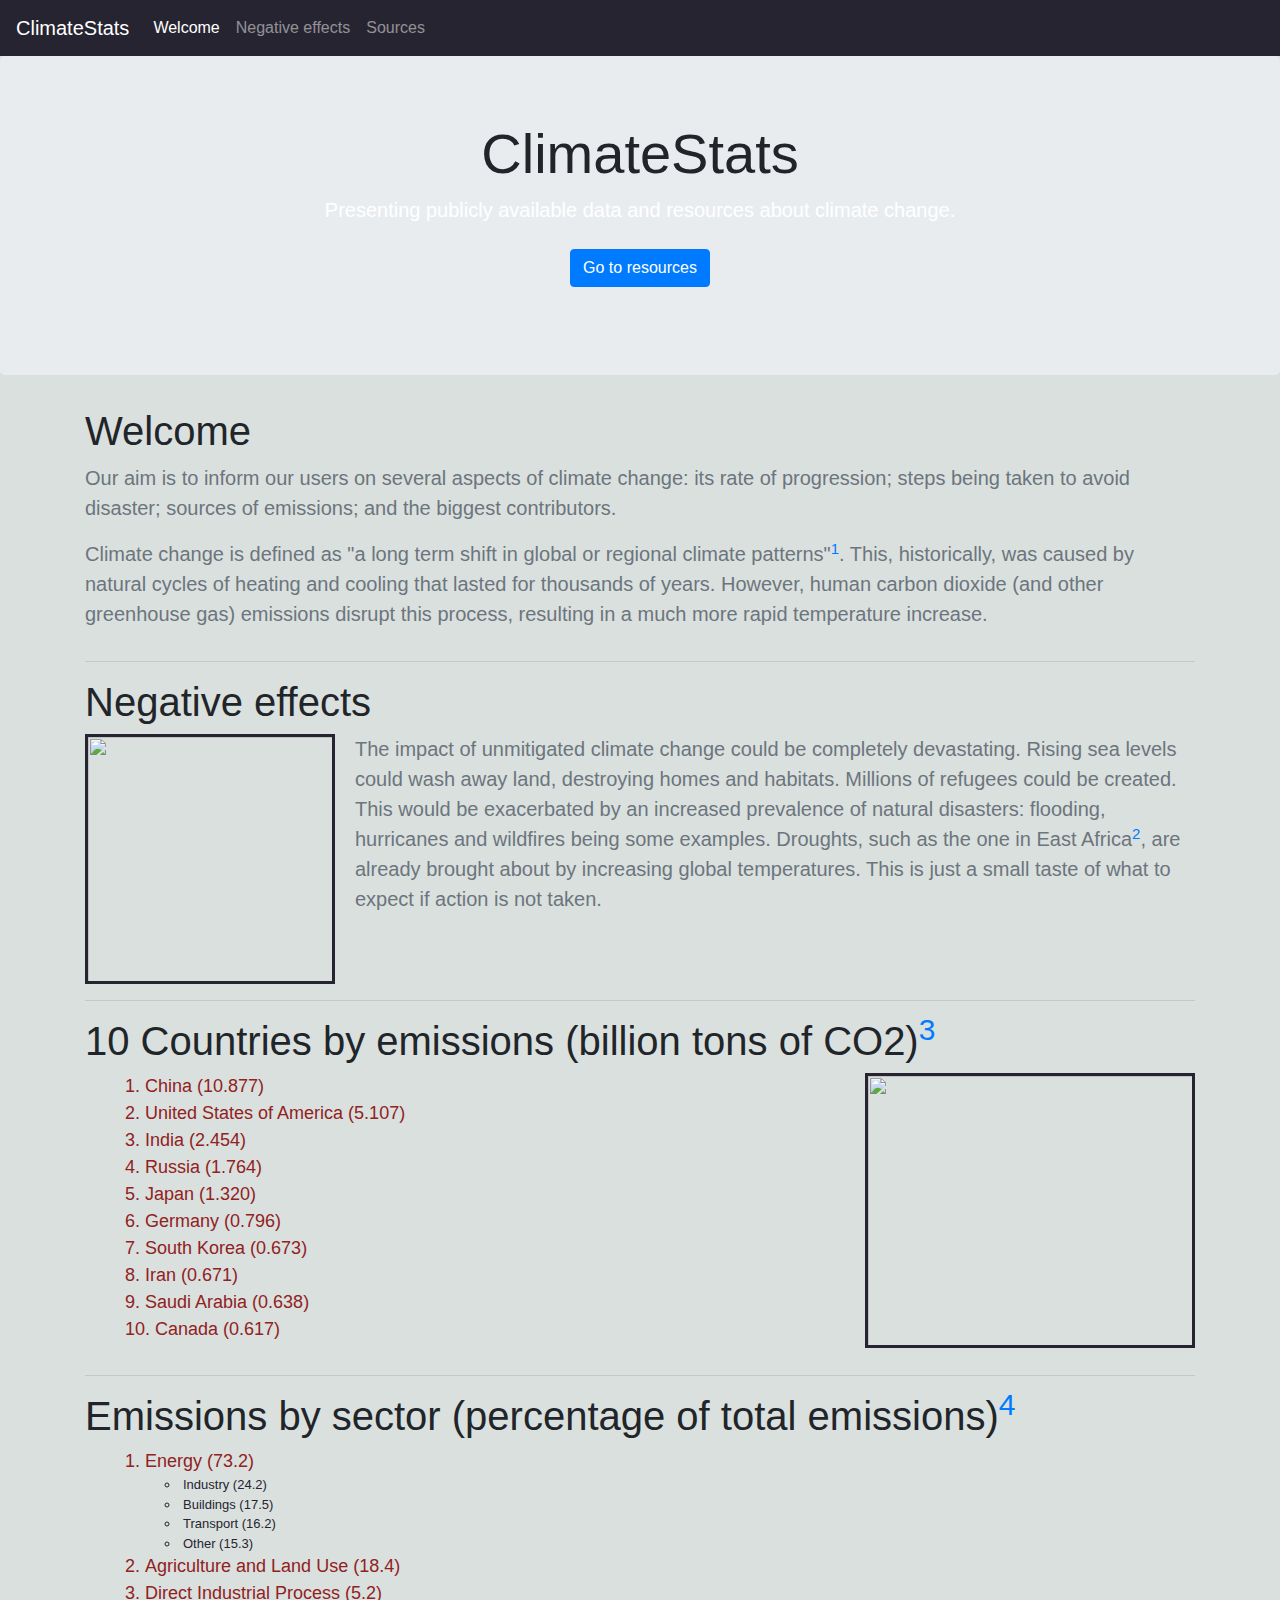
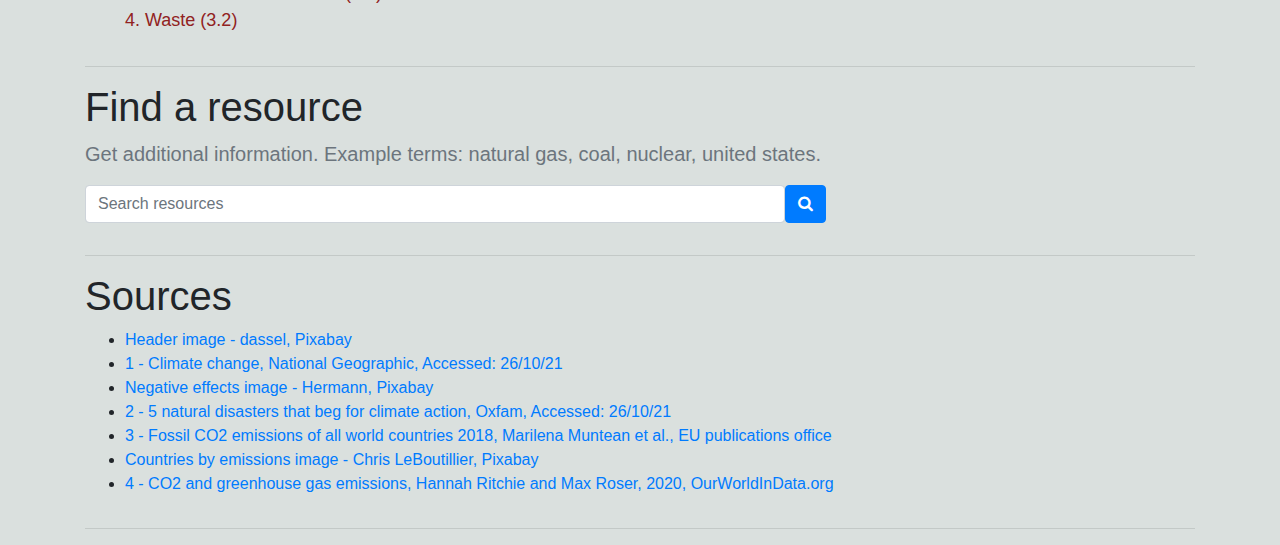
==== commit ee47b45d: "Added additional information and altered list colour" ====
--- a/ClimateStats.html
+++ b/ClimateStats.html
@@ -123,6 +123,7 @@
         <div class="row featurette">
             <div class="col-lg">
                 <h1 class="featurette-heading" id="findResource">Find a resource</h1>
+                <p class="lead text-muted">Get additional information. Example terms: natural gas, coal, nuclear, united states.</p>
                 <div class="input-group">
                     <div class="form-outline">
                         <input type="search" id="resourceSearch" class="form-control" placeholder="Search resources">
@@ -131,7 +132,8 @@
                         <i class="fa fa-search"></i>
                     </button>
                 </div>
-                <p id="result"></p>
+                <p id="result" class=".fs-3"></p>
+                <p id="resultSrc" class=".fs-5"></p>
             </div>
         </div>
 
--- a/CSstyle.css
+++ b/CSstyle.css
@@ -27,7 +27,7 @@
 }
 
 #listA {
-    color: royalblue;
+    color: rgb(145, 34, 34);
     font-size: large;
     list-style-position: inside;
 }
